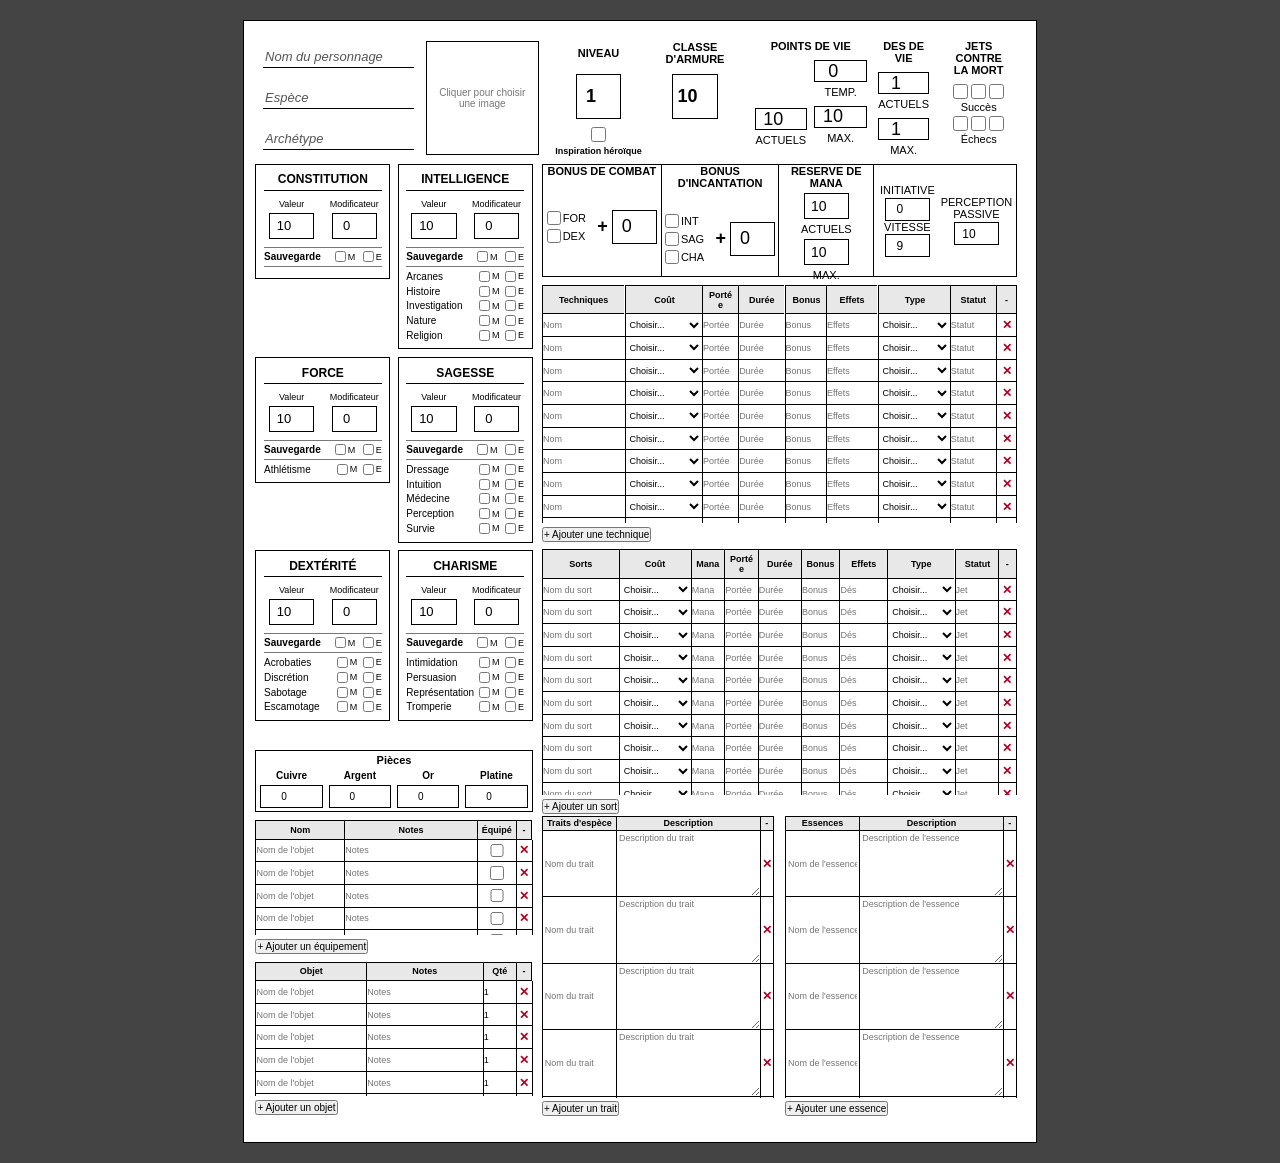
==== index.html @ 491964ae "Rename Feuille_de_personnage_v1.html to index.html" ====
<!DOCTYPE html>
<html lang="fr">
<head>
    <meta charset="UTF-8">
    <meta name="viewport" content="width=device-width, initial-scale=1.0">
    <title>Fiche de personnage D&D</title>
    <link rel="stylesheet" href="style_feuille_de_personnage_v1.css">
    
</head>


<body>
    <main class="page-a4">

        <!-- Première zone : identité et portrait -->
        <section class="zone-identite">

            <!-- Informations du personnage -->
            <div class="identite-personnage">
                <input
                    type="text"
                    id="nom"
                    class="champ-nom"
                    placeholder="Nom du personnage"
                >
                <input
                    type="text"
                    id="espece"
                    class="champ-identite"
                    placeholder="Espèce"
                >
                <input
                    type="text"
                    id="archetype"
                    class="champ-identite"
                    placeholder="Archétype"
                >
            </div>

            <!-- Cadre du portrait -->
            <label class="cadre-portrait" for="fichier-portrait">
                <img id="image-portrait" alt="Portrait du personnage">
                <span id="indication-portrait">
                    Cliquer pour choisir une image
                </span>
                <input
                    type="file"
                    id="fichier-portrait"
                    accept="image/*"
                >
            </label>

        <!-- Niveau, inspiration et classe d'armure -->
            <div class="statistiques-personnage">
                <!-- Niveau et inspiration héroïque -->
                <div class="bloc-niveau">
                    <label for="niveau">NIVEAU</label>
                    <input
                        type="number"
                        id="niveau"
                        class="valeur-statistique"
                        min="1"
                        max="20"
                        value="1"
                    >
                    <label class="inspiration">
                        <input
                            type="checkbox"
                            id="inspiration-heroique"
                        >
                        <span>Inspiration héroïque</span>
                    </label>
                </div>
                <!-- Classe d'armure -->
                <div class="bloc-ca">
                    <label for="classe-armure">CLASSE D'ARMURE</label>
                    <input
                        type="number"
                        id="classe-armure"
                        class="valeur-statistique"
                        min="0"
                        value="10"
                    >
                </div>
            </div>


        <!-- Points de vie, dés de vie et jets contre la mort -->
        <div class="bloc-survie">

            <!-- Points de vie -->
            <div class="groupe-survie">

                <h3>POINTS DE VIE</h3>

                <div class="points-vie">

                    <!-- Première colonne : actuels -->
                    <div class="champ-survie">
                        <input type="number" id="pv-actuels" min="0" value="10">
                        <label for="pv-actuels">ACTUELS</label>
                    </div>

                    <!-- Deuxième colonne : temporaires et maximum -->
                    <div class="champ-survie">
                        <input type="number" id="pv-temporaires" min="0" value="0">
                        <label for="pv-temporaires">TEMP.</label>

                        <input type="number" id="pv-max" min="1" value="10">
                        <label for="pv-max">MAX.</label>
                    </div>

                </div>

            </div>

            <!-- Dés de vie -->
            <div class="groupe-survie">

                <h3>DES DE VIE</h3>

                <div class="des-vie">

                    <div class="champ-survie">
                        <input type="number" id="des-actuels" min="0" value="1">
                        <label for="des-actuels">ACTUELS</label>
                    </div>

                    <div class="champ-survie">
                        <input type="number" id="des-max" min="0" value="1">
                        <label for="des-max">MAX.</label>
                    </div>

                </div>

            </div>

            <!-- Jets contre la mort -->
            <div class="groupe-survie">
                <h3>JETS CONTRE<br>LA MORT</h3>

                <div class="jets-mort">
                    <div class="ligne-jets">
                        <div class="groupe-jets">
                            <input type="checkbox" id="succes-1">
                            <input type="checkbox" id="succes-2">
                            <input type="checkbox" id="succes-3">
                            <label for="succes-1">Succès</label>
                        </div>

                        <div class="groupe-jets">
                            <input type="checkbox" id="echec-1">
                            <input type="checkbox" id="echec-2">
                            <input type="checkbox" id="echec-3">
                            <label for="echec-1">Échecs</label>
                        </div>
                    </div>
                </div>
            </div>

        </div>

        </section>

        <!-- Section : Caractéristiques de combat -->
        <!-- Section : Caractéristiques de combat -->
        <section class="section-combat">

            <div class="combat-global">

                <!-- Moitié gauche : les deux bonus -->
                <div class="combat-contenu">

                    <div class="bonus-contenu">

                        <!-- Bonus de combat -->
                        <div class="combat-bloc">
                            <h3>BONUS DE COMBAT</h3>

                            <div class="bonus-ligne">

                                <div class="caracteristiques">
                                    <label class="case-carac">
                                        <input type="checkbox" id="combat-for">
                                        <span>FOR</span>
                                    </label>

                                    <label class="case-carac">
                                        <input type="checkbox" id="combat-dex">
                                        <span>DEX</span>
                                    </label>
                                </div>

                                <div class="valeur-bonus">
                                    <span>+</span>
                                    <input type="number" id="bonus-combat" value="0">
                                </div>

                            </div>
                        </div>

                        <!-- Bonus d'incantation -->
                        <div class="combat-bloc">
                            <h3>BONUS D'INCANTATION</h3>

                            <div class="bonus-ligne">

                                <div class="caracteristiques">
                                    <label class="case-carac">
                                        <input type="checkbox" id="incantation-int">
                                        <span>INT</span>
                                    </label>

                                    <label class="case-carac">
                                        <input type="checkbox" id="incantation-sag">
                                        <span>SAG</span>
                                    </label>

                                    <label class="case-carac">
                                        <input type="checkbox" id="incantation-cha">
                                        <span>CHA</span>
                                    </label>
                                </div>

                                <div class="valeur-bonus">
                                    <span>+</span>
                                    <input type="number" id="bonus-incantation" value="0">
                                </div>

                            </div>
                        </div>

                    </div>
                </div>

                <!-- Quart central : réserve de mana -->
                <div class="combat-bloc reserve-mana">

                    <h3>RESERVE DE MANA</h3>

                    <div class="mana-valeurs">

                        <div class="champ-survie">
                            <input type="number" id="mana-actuel" min="0" value="10">
                            <label for="mana-actuel">ACTUELS</label>
                        </div>

                        <div class="champ-survie">
                            <input type="number" id="mana-max" min="0" value="10">
                            <label for="mana-max">MAX.</label>
                        </div>

                    </div>

                </div>

                <!-- Quart droit : caractéristiques complémentaires -->
                <div class="combat-informations">

                    <!-- Colonne de gauche -->
                    <div class="infos-combat-colonne">

                        <div class="info-combat">
                            <label for="initiative">INITIATIVE</label>
                            <input type="number" id="initiative" value="0">
                        </div>

                        <div class="info-combat">
                            <label for="vitesse">VITESSE</label>
                            <input type="number" id="vitesse" min="0" value="9">
                        </div>

                    </div>

                    <!-- Colonne de droite -->
                    <div class="infos-combat-colonne">

                        <div class="info-combat">
                            <label for="perception-passive">
                                PERCEPTION PASSIVE
                            </label>
                            <input type="number" id="perception-passive" min="0" value="10">
                        </div>

                    </div>

                </div>

            </div>

        </section>

        <!-- Section : Caractéristiques et compétences -->
        <!-- Section : Caractéristiques et compétences -->
        <section class="section-caracteristiques">

            <div class="grille-caracteristiques">

                <!-- ==================== CONSTITUTION ==================== -->
                <div class="caracteristique">

                    <h3>CONSTITUTION</h3>

                    <div class="valeurs-caracteristique">
                        <div>
                            <label for="constitution-valeur">Valeur</label>
                            <input type="number" id="constitution-valeur" value="10">
                        </div>
                        <div>
                            <label for="constitution-modificateur">Modificateur</label>
                            <input type="number" id="constitution-modificateur" value="0">
                        </div>
                    </div>

                    <div class="sauvegarde">
                        <strong>Sauvegarde</strong>
                        <label><input type="checkbox"> M</label>
                        <label><input type="checkbox"> E</label>
                    </div>

                </div>

                <!-- ==================== INTELLIGENCE ==================== -->
                <div class="caracteristique">

                    <h3>INTELLIGENCE</h3>

                    <div class="valeurs-caracteristique">
                        <div>
                            <label for="intelligence-valeur">Valeur</label>
                            <input type="number" id="intelligence-valeur" value="10">
                        </div>
                        <div>
                            <label for="intelligence-modificateur">Modificateur</label>
                            <input type="number" id="intelligence-modificateur" value="0">
                        </div>
                    </div>

                    <div class="sauvegarde">
                        <strong>Sauvegarde</strong>
                        <label><input type="checkbox"> M</label>
                        <label><input type="checkbox"> E</label>
                    </div>

                    <div class="competences">
                        <div class="competence">
                            <span>Arcanes</span>
                            <label><input type="checkbox"> M</label>
                            <label><input type="checkbox"> E</label>
                        </div>
                        <div class="competence">
                            <span>Histoire</span>
                            <label><input type="checkbox"> M</label>
                            <label><input type="checkbox"> E</label>
                        </div>
                        <div class="competence">
                            <span>Investigation</span>
                            <label><input type="checkbox"> M</label>
                            <label><input type="checkbox"> E</label>
                        </div>
                        <div class="competence">
                            <span>Nature</span>
                            <label><input type="checkbox"> M</label>
                            <label><input type="checkbox"> E</label>
                        </div>
                        <div class="competence">
                            <span>Religion</span>
                            <label><input type="checkbox"> M</label>
                            <label><input type="checkbox"> E</label>
                        </div>
                    </div>

                </div>

                <!-- ==================== FORCE ==================== -->
                <div class="caracteristique">

                    <h3>FORCE</h3>

                    <div class="valeurs-caracteristique">
                        <div>
                            <label for="force-valeur">Valeur</label>
                            <input type="number" id="force-valeur" value="10">
                        </div>
                        <div>
                            <label for="force-modificateur">Modificateur</label>
                            <input type="number" id="force-modificateur" value="0">
                        </div>
                    </div>

                    <div class="sauvegarde">
                        <strong>Sauvegarde</strong>
                        <label><input type="checkbox"> M</label>
                        <label><input type="checkbox"> E</label>
                    </div>

                    <div class="competences">
                        <div class="competence">
                            <span>Athlétisme</span>
                            <label><input type="checkbox"> M</label>
                            <label><input type="checkbox"> E</label>
                        </div>
                    </div>

                </div>                

                <!-- ==================== SAGESSE ==================== -->
                <div class="caracteristique">

                    <h3>SAGESSE</h3>

                    <div class="valeurs-caracteristique">
                        <div>
                            <label for="sagesse-valeur">Valeur</label>
                            <input type="number" id="sagesse-valeur" value="10">
                        </div>
                        <div>
                            <label for="sagesse-modificateur">Modificateur</label>
                            <input type="number" id="sagesse-modificateur" value="0">
                        </div>
                    </div>

                    <div class="sauvegarde">
                        <strong>Sauvegarde</strong>
                        <label><input type="checkbox"> M</label>
                        <label><input type="checkbox"> E</label>
                    </div>

                    <div class="competences">
                        <div class="competence">
                            <span dressage>Dressage</span>
                            <label><input type="checkbox"> M</label>
                            <label><input type="checkbox"> E</label>
                        </div>
                        <div class="competence">
                            <span>Intuition</span>
                            <label><input type="checkbox"> M</label>
                            <label><input type="checkbox"> E</label>
                        </div>
                        <div class="competence">
                            <span>Médecine</span>
                            <label><input type="checkbox"> M</label>
                            <label><input type="checkbox"> E</label>
                        </div>
                        <div class="competence">
                            <span>Perception</span>
                            <label><input type="checkbox"> M</label>
                            <label><input type="checkbox"> E</label>
                        </div>
                        <div class="competence">
                            <span>Survie</span>
                            <label><input type="checkbox"> M</label>
                            <label><input type="checkbox"> E</label>
                        </div>
                    </div>

                </div>

                <!-- ==================== DEXTÉRITÉ ==================== -->
                <div class="caracteristique">

                    <h3>DEXTÉRITÉ</h3>

                    <div class="valeurs-caracteristique">
                        <div>
                            <label for="dexterite-valeur">Valeur</label>
                            <input type="number" id="dexterite-valeur" value="10">
                        </div>
                        <div>
                            <label for="dexterite-modificateur">Modificateur</label>
                            <input type="number" id="dexterite-modificateur" value="0">
                        </div>
                    </div>

                    <div class="sauvegarde">
                        <strong>Sauvegarde</strong>
                        <label><input type="checkbox"> M</label>
                        <label><input type="checkbox"> E</label>
                    </div>

                    <div class="competences">
                        <div class="competence">
                            <span>Acrobaties</span>
                            <label><input type="checkbox"> M</label>
                            <label><input type="checkbox"> E</label>
                        </div>
                        <div class="competence">
                            <span>Discrétion</span>
                            <label><input type="checkbox"> M</label>
                            <label><input type="checkbox"> E</label>
                        </div>
                        <div class="competence">
                            <span>Sabotage</span>
                            <label><input type="checkbox"> M</label>
                            <label><input type="checkbox"> E</label>
                        </div>
                        <div class="competence">
                            <span>Escamotage</span>
                            <label><input type="checkbox"> M</label>
                            <label><input type="checkbox"> E</label>
                        </div>
                    </div>

                </div>

                <!-- ==================== CHARISME ==================== -->
                <div class="caracteristique">

                    <h3>CHARISME</h3>

                    <div class="valeurs-caracteristique">
                        <div>
                            <label for="charisme-valeur">Valeur</label>
                            <input type="number" id="charisme-valeur" value="10">
                        </div>
                        <div>
                            <label for="charisme-modificateur">Modificateur</label>
                            <input type="number" id="charisme-modificateur" value="0">
                        </div>
                    </div>

                    <div class="sauvegarde">
                        <strong>Sauvegarde</strong>
                        <label><input type="checkbox"> M</label>
                        <label><input type="checkbox"> E</label>
                    </div>

                    <div class="competences">
                        <div class="competence">
                            <span>Intimidation</span>
                            <label><input type="checkbox"> M</label>
                            <label><input type="checkbox"> E</label>
                        </div>
                        <div class="competence">
                            <span>Persuasion</span>
                            <label><input type="checkbox"> M</label>
                            <label><input type="checkbox"> E</label>
                        </div>
                        <div class="competence">
                            <span>Représentation</span>
                            <label><input type="checkbox"> M</label>
                            <label><input type="checkbox"> E</label>
                        </div>
                        <div class="competence">
                            <span>Tromperie</span>
                            <label><input type="checkbox"> M</label>
                            <label><input type="checkbox"> E</label>
                        </div>
                    </div>

                </div>

            </div>

        </section>        


        <!-- Section : Techniques -->

        <!-- Section : Techniques -->
        <section class="section-techniques">

            <!-- Conteneur défilant : seule la table défile -->
            <div class="conteneur-techniques">
                <table class="table-techniques">
                    <colgroup>
                        <col class="col-technique">
                        <col class="col-cout">
                        <col class="col-portee">
                        <col class="col-duree">
                        <col class="col-bonus">
                        <col class="col-effets">
                        <col class="col-type">
                        <col class="col-statut">
                        <col class="col-action">
                    </colgroup>

                    <thead>
                        <tr>
                            <th>Techniques</th>
                            <th>Coût</th>
                            <th>Portée</th>
                            <th>Durée</th>
                            <th>Bonus</th>
                            <th>Effets</th>
                            <th>Type</th>
                            <th>Statut</th>
                            <th>-</th>
                        </tr>
                    </thead>

                    <tbody id="liste-techniques">
                        <!-- Les lignes seront ajoutées par JavaScript -->
                    </tbody>
                </table>
            </div>

            <!-- Bouton en dehors de la zone défilante -->
            <button type="button" id="ajouter-technique">
                + Ajouter une technique
            </button>

            <!-- Modèle utilisé par JavaScript -->
            <template id="modele-technique">
                <tr>
                    <td><input type="text" placeholder="Nom"></td>
                    <td>
                        <select>
                            <option value="">Choisir...</option>
                            <option>Action</option>
                            <option>Action bonus</option>
                            <option>Réaction</option>
                            <option>-</option>
                        </select>
                    </td>
                    <td><input type="text" placeholder="Portée"></td>
                    <td><input type="text" placeholder="Durée"></td>
                    <td><input type="text" placeholder="Bonus"></td>
                    <td><input type="text" placeholder="Effets"></td>
                    <td>
                        <select>
                            <option value="">Choisir...</option>
                            <option>Tranchant</option>
                            <option>Contondant</option>
                            <option>Perforant</option>
                            <option>Radiant</option>
                            <option>Nécrotique</option>
                            <option>Froid</option>
                            <option>Feu</option>
                            <option>Foudre</option>
                            <option>Tonnerre</option>
                            <option>Poison</option>
                            <option>Acide</option>
                            <option>Force</option>
                            <option>Psychique</option>
                            <option>Soins</option>
                            <option>-</option>
                        </select>
                    </td>
                    <td><input type="text" placeholder="Statut"></td>
                    <td>
                        <button type="button" class="supprimer-technique">✕</button>
                    </td>
                </tr>
            </template>

        </section>


        <!-- Section : Sorts -->
        <!-- Section : Sorts -->
        <section class="section-sorts">
            <!-- Zone de défilement -->
            <div class="conteneur-sorts">
                <table class="table-sorts">

                    <colgroup>
                        <col class="col-sort">
                        <col class="col-cout-sort">
                        <col class="col-mana">
                        <col class="col-portee-sort">
                        <col class="col-duree-sort">
                        <col class="col-bonus-sort">
                        <col class="col-des-effets">
                        <col class="col-type-sort">
                        <col class="col-jet-statut">
                        <col class="col-action-sort">
                    </colgroup>

                    <thead>
                        <tr>
                            <th>Sorts</th>
                            <th>Coût</th>
                            <th>Mana</th>
                            <th>Portée</th>
                            <th>Durée</th>
                            <th>Bonus</th>
                            <th>Effets</th>
                            <th>Type</th>
                            <th>Statut</th>
                            <th>-</th>
                        </tr>
                    </thead>

                    <tbody id="liste-sorts">
                        <!-- Les lignes seront ajoutées par JavaScript -->
                    </tbody>

                </table>


                <!-- Modèle utilisé pour créer chaque nouveau sort -->
                <template id="modele-sort">
                    <tr>
                        <td><input type="text" placeholder="Nom du sort"></td>

                        <td>
                            <select>
                                <option value="">Choisir...</option>
                                <option>Action</option>
                                <option>Action bonus</option>
                                <option>Réaction</option>
                                <option>Rituel</option>
                                <option>-</option>
                            </select>
                        </td>

                        <td><input type="text" placeholder="Mana"></td>
                        <td><input type="text" placeholder="Portée"></td>
                        <td><input type="text" placeholder="Durée"></td>
                        <td><input type="text" placeholder="Bonus"></td>
                        <td><input type="text" placeholder="Dés"></td>

                        <td>
                            <select>
                                <option value="">Choisir...</option>
                                <option>Tranchant</option>
                                <option>Contondant</option>
                                <option>Perforant</option>
                                <option>Radiant</option>
                                <option>Nécrotique</option>
                                <option>Froid</option>
                                <option>Feu</option>
                                <option>Foudre</option>
                                <option>Tonnerre</option>
                                <option>Poison</option>
                                <option>Acide</option>
                                <option>Force</option>
                                <option>Psychique</option>
                                <option>Soins</option>
                                <option>Autre</option>
                                <option>-</option>
                            </select>
                        </td>

                        <td><input type="text" placeholder="Jet"></td>

                        <td>
                            <button type="button" class="supprimer-sort">
                                ✕
                            </button>
                        </td>
                    </tr>
                </template>
            </div>

            <button type="button" id="ajouter-sort">
                + Ajouter un sort
            </button>
        </section>



        <!-- Section : Pièces -->
        <section class="section-pieces">

            <h3>Pièces</h3>

            <div class="grille-pieces">

                <div class="champ-piece">
                    <label for="pieces-pc">Cuivre</label>
                    <input type="number" id="pieces-pc" min="0" value="0">
                </div>

                <div class="champ-piece">
                    <label for="pieces-pa">Argent</label>
                    <input type="number" id="pieces-pa" min="0" value="0">
                </div>

                <div class="champ-piece">
                    <label for="pieces-po">Or</label>
                    <input type="number" id="pieces-po" min="0" value="0">
                </div>

                <div class="champ-piece">
                    <label for="pieces-pp">Platine</label>
                    <input type="number" id="pieces-pp" min="0" value="0">
                </div>

            </div>

        </section>



        <!-- ==================== SECTION : ÉQUIPEMENT ==================== -->
        <section class="section-equipement">

            <div class="conteneur-equipement">
                <table class="table-equipement">
                    <colgroup>
                        <col class="col-equipement-nom">
                        <col class="col-equipement-notes">
                        <col class="col-equipement-equipe">
                        <col class="col-equipement-action">
                    </colgroup>

                    <thead>
                        <tr>
                            <th>Nom</th>
                            <th>Notes</th>
                            <th>Équipé</th>
                            <th>-</th>
                        </tr>
                    </thead>

                    <tbody id="liste-equipement"></tbody>
                </table>
            </div>

            <button type="button" id="ajouter-equipement">
                + Ajouter un équipement
            </button>

            <template id="modele-equipement">
                <tr>
                    <td>
                        <input type="text" placeholder="Nom de l'objet">
                    </td>
                    <td>
                        <input type="text" placeholder="Notes">
                    </td>
                    <td class="cellule-equipe">
                        <input type="checkbox" aria-label="Objet équipé">
                    </td>
                    <td>
                        <button type="button" class="supprimer-equipement">✕</button>
                    </td>
                </tr>
            </template>
        </section>



        <!-- ==================== SECTION : INVENTAIRE ==================== -->
        <section class="section-inventaire">

            <div class="conteneur-inventaire">
                <table class="table-inventaire">
                    <colgroup>
                        <col class="col-inventaire-nom">
                        <col class="col-inventaire-notes">
                        <col class="col-inventaire-quantite">
                        <col class="col-inventaire-action">
                    </colgroup>

                    <thead>
                        <tr>
                            <th>Objet</th>
                            <th>Notes</th>
                            <th>Qté</th>
                            <th>-</th>
                        </tr>
                    </thead>

                    <tbody id="liste-inventaire">
                        <!-- Lignes ajoutées par JavaScript -->
                    </tbody>
                </table>
            </div>

            <button type="button" id="ajouter-inventaire">
                + Ajouter un objet
            </button>

            <template id="modele-inventaire">
                <tr>
                    <td><input type="text" placeholder="Nom de l'objet"></td>
                    <td><input type="text" placeholder="Notes"></td>
                    <td><input type="number" min="0" value="1"></td>
                    <td>
                        <button type="button" class="supprimer-inventaire">✕</button>
                    </td>
                </tr>
            </template>

        </section>


        <!-- ==================== TRAITS D'ESPÈCES ==================== -->
        <div class="groupe-traits-essences">
        <section class="section-traits-especes">

            <div class="conteneur-traits-especes">
                <table class="table-traits-especes">
                    <colgroup>
                        <col class="col-trait-espece">
                        <col class="col-description-trait">
                        <col class="col-action-trait">
                    </colgroup>
                    <thead>
                        <tr>
                            <th>Traits d'espèce</th>
                            <th>Description</th>
                            <th>-</th>
                        </tr>
                    </thead>
                    <tbody id="liste-traits-especes"></tbody>
                </table>
            </div>

            <button type="button" id="ajouter-trait-espece">
                + Ajouter un trait
            </button>

            <template id="modele-trait-espece">
                <tr>
                    <td><input type="text" placeholder="Nom du trait"></td>
                    <td><textarea placeholder="Description du trait"></textarea></td>
                    <td>
                        <button type="button" class="supprimer-trait-espece">✕</button>
                    </td>
                </tr>
            </template>
        </section>

        <!-- ==================== ESSENCES ==================== -->
        <section class="section-essences">

            <div class="conteneur-essences">
                <table class="table-essences">
                    <colgroup>
                        <col class="col-essence">
                        <col class="col-description-essence">
                        <col class="col-action-essence">
                    </colgroup>
                    <thead>
                        <tr>
                            <th>Essences</th>
                            <th>Description</th>
                            <th>-</th>
                        </tr>
                    </thead>
                    <tbody id="liste-essences"></tbody>
                </table>
            </div>

            <button type="button" id="ajouter-essence">
                + Ajouter une essence
            </button>

            <template id="modele-essence">
                <tr>
                    <td><input type="text" placeholder="Nom de l'essence"></td>
                    <td><textarea placeholder="Description de l'essence"></textarea></td>
                    <td>
                        <button type="button" class="supprimer-essence">✕</button>
                    </td>
                </tr>
            </template>
        </section>
        </div>


    </main>
    
    <script src="script_feuille_de_personange.js"></script>

</body>
</html>
---- style_feuille_de_personnage_v1.css ----
/* Apparence générale du navigateur */
body {
    margin: 0;
    padding: 20px;
    background-color: #444;
    font-family: Calibri, sans-serif;
}

/* Page A4 portrait */
.page-a4 {
    width: 21cm;
    height: 29.7cm;
    box-sizing: border-box;
    margin: 0 auto;
    background-color: white;
    border: 1px solid black;
}


/* Première zone de la fiche */
.zone-identite {
    display: grid;

    /* Colonne de gauche + portrait de 4 cm */
    grid-template-columns: 4cm 3cm max-content minmax(0, 1fr);

    /* Espace entre l'identité et le portrait */
    gap: 3mm;

    align-items: center;

    /* Marge intérieure de la zone */
    padding: 5mm;
    box-sizing: border-box;
}

/* Champs d'identité */
.identite-personnage {
    display: flex;
    flex-direction: column;
    gap: 5mm;
    min-width: 0;
    width: 100%;
    justify-content: center;
}

/* Champ du nom */
.champ-nom {
    width: 100%;
    box-sizing: border-box;
    border: none;
    border-bottom: 1px solid black;
    border-radius: 0;
    outline: none;
    background: transparent;

    font-family: Calibri, sans-serif;
    font-size: 13px;

    padding: 3px 2px;
}

/* Champs espèce et archétype */
.champ-identite {
    width: 100%;
    box-sizing: border-box;
    border: none;
    border-bottom: 1px solid black;
    border-radius: 0;
    outline: none;
    background: transparent;

    font-family: Calibri, sans-serif;
    font-size: 13px;

    padding: 3px 2px;
}

/* Texte indicatif */
.champ-nom::placeholder,
.champ-identite::placeholder {
    color: #555555;
    font-style: italic;
    opacity: 1;
}

/* Cadre du portrait : exactement 4 × 4 cm */
.cadre-portrait {
    width: 3cm;
    height: 3cm;
    box-sizing: border-box;

    border: 1px solid black;

    display: flex;
    align-items: center;
    justify-content: center;

    position: relative;
    overflow: hidden;
    cursor: pointer;

    font-family: Calibri, sans-serif;
    font-size: 10px;
    color: #777777;
    text-align: center;
}

/* Image du portrait */
.cadre-portrait img {
    width: 100%;
    height: 100%;
    object-fit: cover;
    display: none;
}

/* Texte affiché avant le choix d'une image */
#indication-portrait {
    padding: 5px;
}

/* Champ de sélection masqué */
#fichier-portrait {
    display: none;
}

/* Ensemble des statistiques */
.statistiques-personnage {
    display: flex;
    gap: 0mm;
    margin-left: 0;
    align-items: flex-start;
    min-width: 0;
    width: max-content;
}

/* Titres des statistiques : même hauteur */
.bloc-niveau > label:first-child,
.bloc-ca > label:first-child {
    height: 7mm;
    display: flex;
    align-items: center;
    justify-content: center;
    text-align: center;
}


/* Bloc niveau */
.bloc-niveau,
.bloc-ca {
    display: flex;
    flex-direction: column;
    align-items: center;
    gap: 2mm;
    min-width: 0;
    flex: 1;
    text-align: center;
    font-size: 11px;
    font-weight: bold;
}

/* Cadres noirs pour les valeurs numériques */
.valeur-statistique {
    width: 1.2cm;
    min-width: 0;
    height: 1.2cm;
    box-sizing: border-box;

    border: 1px solid black;
    border-radius: 0;
    background: white;

    text-align: center;
    font-family: Calibri, sans-serif;
    font-size: 18px;
    font-weight: bold;
}

/* Inspiration héroïque */
.inspiration {
    display: flex;
    flex-direction: column;
    align-items: center;
    justify-content: center;
    gap: 1mm;

    font-size: 9px;
    line-height: 1.2;
    text-align: center;
    cursor: pointer;
}

.inspiration input {
    margin: 0;
    width: 15px;
    height: 15px;
}


/* Ensemble : PV, dés de vie et jets contre la mort */
.bloc-survie {
    display: grid;
    grid-template-columns: 2.2fr 1fr 1.5fr;
    gap: 3mm;
    align-items: start;
    min-width: 0;
    font-family: Calibri, sans-serif;
}

/* Chaque groupe de survie */
.groupe-survie {
    min-width: 0;
    text-align: center;
}

/* Titres des groupes */
.groupe-survie h3 {
    margin: 0 0 2mm 0;
    font-size: 11px;
    font-weight: bold;
}

/* Colonnes des points de vie */
.points-vie{
    display: grid;
    grid-template-columns: repeat(2, minmax(0, 1fr));
    gap: 2mm;
}

.points-vie .champ-survie:first-child {
    margin-top: 12.7mm;
}

.des-vie {
    display: flex;
    flex-direction: column;
    gap: 2mm;
}

/* Champs numériques */
.champ-survie {
    display: flex;
    flex-direction: column;
    align-items: center;
    gap: 1mm;
    min-width: 0;
}

.champ-survie label {
    font-size: 11px;
}

/* Cases de valeurs */
.champ-survie input {
    width: 100%;
    min-width: 0;
    height: 6mm;
    box-sizing: border-box;
    border: 1px solid black;
    border-radius: 0;
    background: white;
    text-align: center;
    font-size: 18px;
}

/* Espacement entre Temp. et Max. */
#pv-max {
    margin-top: 1mm;
}

/* Jets contre la mort */
.jets-mort {
    display: flex;
    flex-direction: column;
    gap: 3mm;
}

.ligne-jets {
    display: grid;
    grid-template-columns: 1fr;
    align-items: center;
    gap: 1mm;
    font-size: 11px;
}

.ligne-jets label {
    display: flex;
    align-items: center;
    justify-content: center;
}

.ligne-jets input {
    margin: 0;
    width: 15px;
    height: 15px;
}



/* Section des caractéristiques de combat */
/* Section des caractéristiques de combat */
.section-combat {
    width: 60%;
    height: 3cm;
    margin-top: -3mm;
    margin-left: auto;
    margin-right: 5mm;
    border: 1px solid black;
    box-sizing: border-box;
}

/* Organisation des trois zones */
.combat-global {
    display: flex;
    width: 100%;
    height: 100%;
}

/* Les deux bonus occupent 50 % du cadre */
.combat-contenu {
    width: 50%;
    height: 100%;
    border-right: 1px solid black;
    box-sizing: border-box;
    min-width: 0;
}

/* Les deux bonus se partagent équitablement leur zone */
.bonus-contenu {
    display: grid;
    grid-template-columns: 1fr 1fr;
    width: 100%;
    height: 100%;
}

/* Chaque bloc de caractéristiques */
.combat-bloc {
    min-width: 0;
    padding: 0;
    box-sizing: border-box;
    text-align: center;
}

/* Séparation entre les deux bonus */
.bonus-contenu .combat-bloc + .combat-bloc {
    border-left: 1px solid black;
}

/* Titres */
.combat-bloc h3 {
    margin: 0 0 1mm 0;
    font-family: Calibri, sans-serif;
    font-size: 11px;
    text-align: center;
}

/* Organisation des caractéristiques et du bonus */
.bonus-ligne {
    display: flex;
    align-items: center;
    justify-content: center;
    gap: 3mm;
    min-height: 15mm;
    height: calc(100% - 5mm);
    margin-top: 1mm;
}

/* Caractéristiques : cases et libellés */
.caracteristiques {
    display: flex;
    flex-direction: column;
    align-items: flex-start;
    justify-content: center;
    gap: 1mm;
}

.case-carac {
    display: flex;
    flex-direction: row;
    align-items: center;
    gap: 0.5mm;
    font-family: Calibri, sans-serif;
    font-size: 11px;
}

.case-carac input {
    width: 14px;
    height: 14px;
    margin: 0;
}

/* Valeur numérique précédée du signe + */
.valeur-bonus {
    display: flex;
    align-items: center;
    justify-content: center;
    gap: 1mm;
    font-family: Calibri, sans-serif;
    font-size: 18px;
    font-weight: bold;
}

.valeur-bonus input {
    width: 12mm;
    height: 9mm;
    padding: 0;
    box-sizing: border-box;
    border: 1px solid black;
    border-radius: 0;
    background: white;
    text-align: center;
    font-family: Calibri, sans-serif;
    font-size: 18px;
}

/* La réserve de mana occupe 25 % du cadre */
.reserve-mana {
    width: 20%;
    height: 100%;
    border-right: 1px solid black;
    box-sizing: border-box;
}

/* Valeurs de mana disposées en colonne */
.mana-valeurs {
    display: flex;
    flex-direction: column;
    align-items: center;
    justify-content: center;
    gap: 1mm;
}

/* Réduire les champs numériques de la réserve de mana */
.reserve-mana .champ-survie input {
    width: 12mm;
    height: 7mm;
    padding: 0;
    box-sizing: border-box;
    font-size: 14px;
    text-align: center;
}

/* Organisation des informations complémentaires */
.combat-informations {
    display: grid;
    grid-template-columns: 1fr 1fr;
    width: 30%;
    height: 100%;
    box-sizing: border-box;
    align-items: center;
    padding: 1mm;
    gap: 1mm;
}

/* Chaque caractéristique */
.info-combat {
    display: flex;
    flex-direction: column;
    align-items: center;
    justify-content: center;
    gap: 0.5mm;
    width: 100%;
    min-width: 0;
}

/* Libellés */
.info-combat label {
    font-family: Calibri, sans-serif;
    font-size: 11px;
    font-style: bold;
    text-align: center;
}

/* Champs numériques encadrés */
.info-combat input {
    width: 12mm;
    height: 6mm;
    padding: 0;
    box-sizing: border-box;
    border: 1px solid black;
    border-radius: 0;
    background: white;
    text-align: center;
    font-family: Calibri, sans-serif;
    font-size: 12px;
}


/* Section des caractéristiques */
/* Section des caractéristiques */
.section-caracteristiques {
    float: left;
    width: 35%;
    box-sizing: border-box;
    margin-left: 3mm;
    margin-top: -30mm;
}

.section-caracteristiques > h2 {
    margin: 0 0 2mm 0;
    text-align: center;
    font-size: 14px;
}

/* Grille de deux colonnes */
.grille-caracteristiques {
    display: grid;
    grid-template-columns: 1fr 1fr;
    gap: 2mm;
    align-items: start;
}

/* Bloc individuel d'une caractéristique */
.caracteristique {
    min-width: 0;
    border: 1px solid black;
    padding: 2mm;
    box-sizing: border-box;
}

/* Nom de la caractéristique */
.caracteristique h3 {
    margin: 0 0 2mm 0;
    padding-bottom: 1mm;
    border-bottom: 1px solid black;
    text-align: center;
    font-size: 12px;
}

/* Valeur et modificateur */
.valeurs-caracteristique {
    display: grid;
    grid-template-columns: 1fr 1fr;
    gap: 2mm;
    margin-bottom: 2mm;
}

.valeurs-caracteristique > div {
    display: flex;
    flex-direction: column;
    align-items: center;
    gap: 1mm;
}

.valeurs-caracteristique label {
    font-size: 9px;
    text-align: center;
}

.valeurs-caracteristique input {
    width: 12mm;
    height: 7mm;
    padding: 0;
    box-sizing: border-box;
    border: 1px solid black;
    border-radius: 0;
    background: white;
    text-align: center;
    font-family: Calibri, sans-serif;
    font-size: 13px;
}

/* Sauvegarde */
.sauvegarde {
    display: flex;
    align-items: center;
    gap: 2mm;
    padding: 1mm 0;
    margin-bottom: 1mm;
    border-top: 1px solid #777;
    border-bottom: 1px solid #777;
    font-size: 10px;
}

.sauvegarde strong {
    margin-right: auto;
    font-size: 10px;
}

.sauvegarde label,
.competence label {
    display: flex;
    align-items: center;
    gap: 0.5mm;
    white-space: nowrap;
    font-size: 9px;
}

/* Compétences */
.competences {
    display: flex;
    flex-direction: column;
    gap: 1mm;
}

.competence {
    display: grid;
    grid-template-columns: minmax(0, 1fr) auto auto;
    align-items: center;
    gap: 1.5mm;
    font-size: 10px;
}

.competence > span {
    min-width: 0;
}

/* Cases à cocher */
.sauvegarde input,
.competence input {
    width: 11px;
    height: 11px;
    margin: 0;
}

/* ==================== TECHNIQUES ==================== */
/* ==================== TECHNIQUES ==================== */

.section-techniques {
    width: 60%;
    margin-top: 2mm;
    font-family: Calibri, sans-serif;
    box-sizing: border-box;
    float: right;
    height: auto;
    margin-left: auto;
    margin-right: 5mm;
}

.table-techniques {
    width: 100%;
    border-collapse: separate;
    border-spacing: 0;
    table-layout: fixed;
    font-size: 9px;
}


/* En-têtes : hauteur conservée */
.table-techniques th {
    border: 1px solid black;
    box-sizing: border-box;
}

/* Cellules des techniques : hauteur réduite */
.table-techniques td {
    border-top: 0;
    border-left: 1px solid black;
    border-right: 0;
    border-bottom: 1px solid black;
}


.table-techniques th {
    position: sticky;
    top: 0;
    z-index: 2;
    border-top: 1px solid black;
    border-left: 1px solid black;
    border-right: 0;
    border-bottom: 1px solid black;
    padding: 1mm;
    box-sizing: border-box;
    background: #e8e8e8;
    text-align: center;
    overflow-wrap: anywhere;
}


/* En-têtes fixes pendant le défilement */
.table-techniques thead th {
    position: sticky;
    top: 0;
    z-index: 2;
    background: #e8e8e8;
}



.table-techniques input,
.table-techniques select,
.table-techniques textarea {
    display: block;
    width: 100%;
    min-width: 0;
    padding: 0;
    border: none;
    border-radius: 0;
    background: transparent;
    font-family: Calibri, sans-serif;
    font-size: 9px;
    box-sizing: border-box;
}


.table-techniques textarea {
    resize: vertical;
    overflow-wrap: anywhere;
}

.table-techniques input:focus,
.table-techniques select:focus,
.table-techniques textarea:focus {
    outline: 1px solid #777;
}

#ajouter-technique {
    margin-top: 1mm;
    padding: 0mm 0mm;
    font-family: Calibri, sans-serif;
    font-size: 10px;
    cursor: pointer;
}

/* Bouton de suppression d'une technique */
.table-techniques .supprimer-technique {
    display: block;
    width: 100%;
    padding: 1mm 0;
    border: 0px solid #999;
    background: white;
    color: #b00020;
    font-size: 12px;
    font-weight: bold;
    cursor: pointer;
}

.table-techniques .supprimer-technique:hover {
    background: #f5dada;
}

.table-techniques th:last-child,
.table-techniques td:last-child {
    border-right: 1px solid black;
}


/* Largeur des colonnes du tableau des techniques */

/* Largeur des colonnes du tableau des techniques */
.table-techniques .col-technique {width: 16%;}
.table-techniques .col-cout {width: 15%;}
.table-techniques .col-portee {width: 7%;}
.table-techniques .col-duree {width: 9%;}
.table-techniques .col-bonus {width: 8%;}
.table-techniques .col-effets {width: 10%;}
.table-techniques .col-type {width: 14%;}
.table-techniques .col-statut {width: 9%;}
.table-techniques .col-action {width: 4%;}

/* Hauteur des lignes contenant les techniques */
.table-techniques tbody td {
    height: 6mm;
    padding: 0;
    box-sizing: border-box;
}

/* Champs de saisie compacts */
.table-techniques tbody input,
.table-techniques tbody select {
    height: 4mm;
    padding: 0;
    margin: 0;
    box-sizing: border-box;
    font-size: 9px;
}

/* Champ des effets */
.table-techniques tbody textarea {
    height: 4mm;
    min-height: 4mm;
    padding: 0;
    margin: 0;
    box-sizing: border-box;
    font-size: 9px;
    resize: vertical;
}


/* ==================== DÉFILEMENT DES TABLEAUX ==================== */

.conteneur-techniques,
.conteneur-sorts {
    max-height: 63mm;
    overflow-y: auto;
    overflow-x: hidden;
    width: 100%;
    box-sizing: border-box;
}

/* Les tableaux occupent toute la largeur disponible */
.conteneur-techniques .table-techniques,
.conteneur-sorts .table-sorts {
    width: 100%;
    margin: 0;
}


/* ==================== SORTS ==================== */
/* ==================== SORTS ==================== */

.section-sorts {
    float : right;
    width: 60%;
    margin-top: 2mm;
    margin-right: 5mm;
    margin-left: auto;
    font-family: Calibri, sans-serif;
    box-sizing: border-box;
}


/* ==================== DÉFILEMENT DES SORTS ==================== */

.conteneur-sorts {
    width: 100%;
    max-height: 65mm;
    overflow-y: auto;
    overflow-x: hidden;
    box-sizing: border-box;
}

/* Tableau */
.table-sorts {
    width: 100%;
    margin: 0;
    border-collapse: separate;
    border-spacing: 0;
    table-layout: fixed;
    font-size: 9px;
}

/* En-têtes */
.table-sorts th {
    position: sticky;
    top: 0;
    z-index: 2;
    border-top: 1px solid black;
    border-left: 1px solid black;
    border-right: 0;
    border-bottom: 1px solid black;
    padding: 1mm;
    box-sizing: border-box;
    background: #e8e8e8;
    text-align: center;
    overflow-wrap: anywhere;
}

/* Cellules */
.table-sorts td {
    border-top: 0;
    border-left: 1px solid black;
    border-right: 0;
    border-bottom: 1px solid black;
    padding: 0;
    box-sizing: border-box;
}

/* Bordure droite du tableau */
.table-sorts th:last-child,
.table-sorts td:last-child {
    border-right: 1px solid black;
}

/* Hauteur des lignes de données */
.table-sorts tbody td {
    height: 6mm;
    padding: 0;
    box-sizing: border-box;
}

/* Bouton d'ajout toujours accessible */
#ajouter-sort {
    display: block;
    margin-top: 1mm;
    padding: 0;
    font-family: Calibri, sans-serif;
    font-size: 10px;
    cursor: pointer;
}



/* Champs de saisie et menus déroulants */
.table-sorts input,
.table-sorts select,
.table-sorts textarea {
    display: block;
    width: 100%;
    min-width: 0;
    height: 4mm;
    padding: 0;
    margin: 0;
    border: none;
    border-radius: 0;
    background: transparent;
    font-family: Calibri, sans-serif;
    font-size: 9px;
    box-sizing: border-box;
}

.table-sorts textarea {
    resize: vertical;
    overflow-wrap: anywhere;
}

.table-sorts input:focus,
.table-sorts select:focus,
.table-sorts textarea:focus {
    outline: 1px solid #777;
}

/* Hauteur des lignes : en-têtes non concernés */
.table-sorts tbody td {
    height: 6mm;
    padding: 0;
    box-sizing: border-box;
}

/* Bouton d'ajout */
#ajouter-sort {
    margin-top: 1mm;
    padding: 0;
    font-family: Calibri, sans-serif;
    font-size: 10px;
    cursor: pointer;
}

/* Bouton de suppression */
.table-sorts .supprimer-sort {
    display: block;
    width: 100%;
    padding: 0;
    border: 0px solid #999;
    background: white;
    color: #b00020;
    font-size: 12px;
    font-weight: bold;
    cursor: pointer;
}

.table-sorts .supprimer-sort:hover {
    background: #f5dada;
}

/* Largeurs des dix colonnes */
.table-sorts .col-sort       { width: 16%; }
.table-sorts .col-cout-sort  { width: 15%; }
.table-sorts .col-mana       { width: 7%; }
.table-sorts .col-portee-sort { width: 7%; }
.table-sorts .col-duree-sort { width: 9%; }
.table-sorts .col-bonus-sort { width: 8%; }
.table-sorts .col-des-effets { width: 10%; }
.table-sorts .col-type-sort  { width: 14%; }
.table-sorts .col-jet-statut { width: 9%; }
.table-sorts .col-action-sort { width: 4%; }



/* ==================== PIÈCES ==================== */
/* ==================== PIÈCES ==================== */

.section-pieces {
    width: 35%;
    margin-top: 125mm;
    margin-left: 3mm;
    font-family: Calibri, sans-serif;
    box-sizing: border-box;
    border: 1px solid black;
    padding: 1mm;
}

.section-pieces h3 {
    margin: 0 0 1mm 0;
    font-size: 11px;
    text-align: center;
}

.grille-pieces {
    display: grid;
    grid-template-columns: repeat(4, minmax(0, 1fr));
    gap: 1.5mm;
}

.champ-piece {
    display: flex;
    flex-direction: column;
    align-items: center;
    gap: 1mm;
    min-width: 0;
}

.champ-piece label {
    font-size: 10px;
    font-weight: bold;
}

.champ-piece input {
    width: 100%;
    min-width: 0;
    height: 6mm;
    padding: 0;
    border: 1px solid black;
    border-radius: 0;
    box-sizing: border-box;
    font-family: Calibri, sans-serif;
    font-size: 10px;
    text-align: center;
}



/* ==================== ÉQUIPEMENT ET INVENTAIRE ==================== */

.section-equipement,
.section-inventaire {
    clear: both;
    width: 35%;
    margin: 2mm 0 0 3mm;
    font-family: Calibri, sans-serif;
    box-sizing: border-box;
}

/* Zones défilantes indépendantes */
.conteneur-equipement{
    width: 100%;
    max-height: 30.5mm;
    overflow-y: auto;
    overflow-x: hidden;
    box-sizing: border-box;
}

.conteneur-inventaire {
    width: 100%;
    max-height: 35.5mm;
    overflow-y: auto;
    overflow-x: hidden;
    box-sizing: border-box;
}


/* Tableaux */
.table-equipement,
.table-inventaire {
    width: 100%;
    margin: 0;
    border-collapse: separate;
    border-spacing: 0;
    table-layout: fixed;
    font-size: 9px;
}

/* En-têtes fixes */
.table-equipement thead th,
.table-inventaire thead th {
    position: sticky;
    top: 0;
    z-index: 2;
    background: #e8e8e8;
    border-top: 1px solid black;
    border-left: 1px solid black;
    border-right: 0;
    border-bottom: 1px solid black;
    padding: 1mm;
    text-align: center;
    box-sizing: border-box;
}

/* Cellules */
.table-equipement td,
.table-inventaire td {
    border-top: 0;
    border-left: 1px solid black;
    border-right: 0;
    border-bottom: 1px solid black;
    padding: 0;
    height: 6mm;
    box-sizing: border-box;
}

/* Bordure droite */
.table-equipement th:last-child,
.table-equipement td:last-child,
.table-inventaire th:last-child,
.table-inventaire td:last-child {
    border-right: 1px solid black;
}

/* Champs de saisie */
.table-equipement input,
.table-inventaire input {
    display: block;
    width: 100%;
    min-width: 0;
    height: 4mm;
    margin: 0;
    padding: 0;
    border: none;
    border-radius: 0;
    background: transparent;
    font-family: Calibri, sans-serif;
    font-size: 9px;
    box-sizing: border-box;
}

.table-equipement input:focus,
.table-inventaire input:focus {
    outline: 1px solid #777;
}

/* Boutons d'ajout */
#ajouter-equipement,
#ajouter-inventaire {
    display: block;
    margin-top: 1mm;
    padding: 0;
    font-family: Calibri, sans-serif;
    font-size: 10px;
    cursor: pointer;
}

/* Boutons de suppression */
.table-equipement .supprimer-equipement,
.table-inventaire .supprimer-inventaire {
    display: block;
    width: 100%;
    padding: 0;
    border: 0px solid #999;
    background: white;
    color: #b00020;
    font-size: 12px;
    font-weight: bold;
    cursor: pointer;
}

.table-equipement .supprimer-equipement:hover,
.table-inventaire .supprimer-inventaire:hover {
    background: #f5dada;
}


/* Largeur des colonnes du tableau Équipement */
.table-equipement .col-equipement-nom {
    width: 32%;
}

.table-equipement .col-equipement-notes {
    width: 48%;
}

.table-equipement .col-equipement-equipe {
    width: 14%;
}

.table-equipement .col-equipement-action {
    width: 6%;
}

/* Centrer la case à cocher */
.table-equipement .cellule-equipe {
    text-align: center;
    vertical-align: middle;
}

.table-equipement .cellule-equipe input[type="checkbox"] {
    display: inline-block;
    width: 3.5mm;
    height: 3.5mm;
    margin: 0;
    padding: 0;
    vertical-align: middle;
    cursor: pointer;
}


/* Largeurs des colonnes : inventaire */
.table-inventaire .col-inventaire-nom {
    width: 40%;
}

.table-inventaire .col-inventaire-quantite {
    width: 12%;
}

.table-inventaire .col-inventaire-notes {
    width: 42%;
}

.table-inventaire .col-inventaire-action {
    width: 6%;
}


/* ==================== TRAITS D'ESPÈCES ET ESSENCES ==================== */


/* Groupe des deux sections */
.groupe-traits-essences {
    display: grid;
    grid-template-columns: repeat(2, minmax(0, 1fr));
    gap: 3mm;
    width: 60%;
    margin-top: -79mm;
    margin-right: 5mm;
    margin-left: auto;
    box-sizing: border-box;
    align-items: start;
}

/* Chaque section occupe une colonne */
.section-traits-especes,
.section-essences {
    float: none;
    clear: none;
    width: 100%;
    min-width: 0;
    margin: 0;
    font-family: Calibri, sans-serif;
    box-sizing: border-box;
}


/* Conteneurs avec défilement */
.conteneur-traits-especes,
.conteneur-essences {
    width: 100%;
    max-height: 74.5mm;
    overflow: auto;
    box-sizing: border-box;
}

/* Tableaux */
.table-traits-especes,
.table-essences {
    width: 100%;
    margin: 0;
    border-collapse: separate;
    border-spacing: 0;
    table-layout: fixed;
    font-size: 9px;
}

.table-traits-especes th,
.table-essences th {
    position: sticky;
    top: 0;
    z-index: 2;
    background: #e8e8e8;
    border-top: 1px solid black;
    border-left: 1px solid black;
    border-right: 0;
    border-bottom: 1px solid black;
    padding: 0mm;
    height: 4mm;
    text-align: center;
    overflow-wrap: anywhere;
    box-sizing: border-box;
}

.table-traits-especes td,
.table-essences td {
    border-top: 0;
    border-left: 1px solid black;
    border-right: 0;
    border-bottom: 1px solid black;
    padding: 0;
    box-sizing: border-box;
}

.table-traits-especes th:last-child,
.table-traits-especes td:last-child,
.table-essences th:last-child,
.table-essences td:last-child {
    border-right: 1px solid black;
}

/* Champs de saisie */
.table-traits-especes input,
.table-essences input,
.table-traits-especes textarea,
.table-essences textarea {
    display: block;
    width: 100%;
    min-width: 0;
    min-height: 17.3mm;
    margin: 0;
    padding: 0.5mm;
    border: none;
    background: transparent;
    font-family: Calibri, sans-serif;
    font-size: 9px;
    box-sizing: border-box;
}

.table-traits-especes textarea,
.table-essences textarea {
    resize: vertical;
    overflow-wrap: anywhere;
}

.table-traits-especes input:focus,
.table-essences input:focus,
.table-traits-especes textarea:focus,
.table-essences textarea:focus {
    outline: 1px solid #777;
}

/* Largeur des colonnes */
.table-traits-especes .col-trait-espece,
.table-essences .col-essence {
    width: 32%;
}

.table-traits-especes .col-description-trait,
.table-essences .col-description-essence {
    width: 62%;
}

.table-traits-especes .col-action-trait,
.table-essences .col-action-essence {
    width: 6%;
}

/* Boutons d'ajout */
#ajouter-trait-espece,
#ajouter-essence {
    display: block;
    margin-top: 1mm;
    padding: 0;
    font-family: Calibri, sans-serif;
    font-size: 10px;
    cursor: pointer;
}

/* Boutons de suppression */
.table-traits-especes .supprimer-trait-espece,
.table-essences .supprimer-essence {
    display: block;
    width: 100%;
    padding: 0;
    border: 0px solid #999;
    background: white;
    color: #b00020;
    font-size: 12px;
    font-weight: bold;
    cursor: pointer;
}

.table-traits-especes .supprimer-trait-espece:hover,
.table-essences .supprimer-essence:hover {
    background: #f5dada;
}
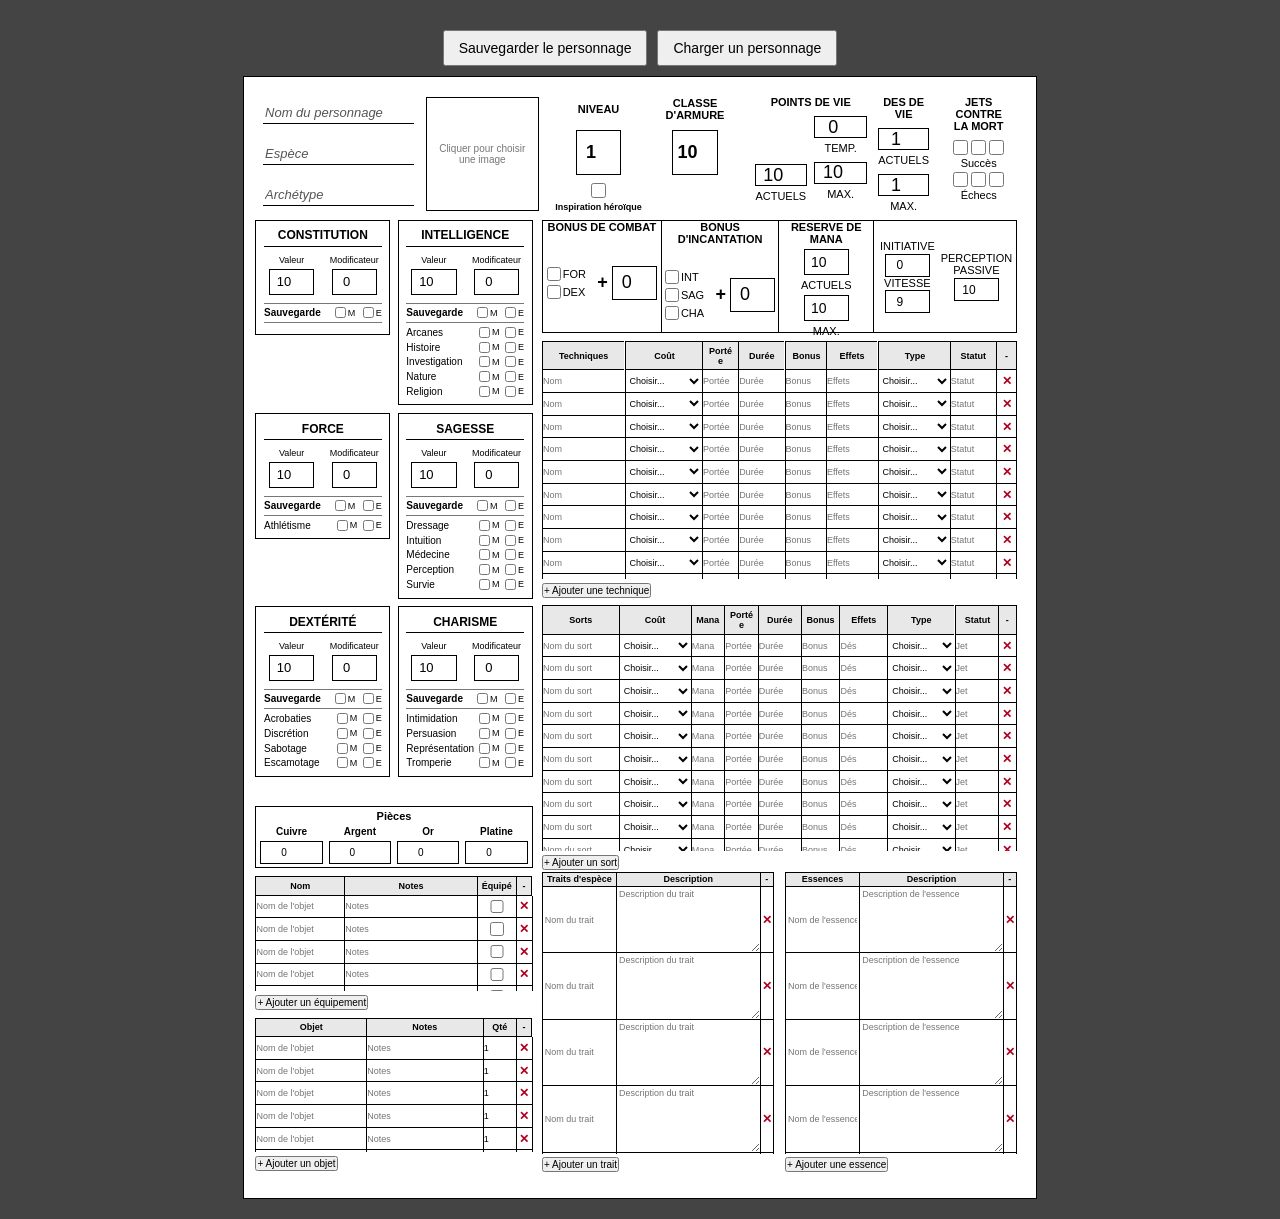
==== commit 47a330ab: "Rename index_v1.html to index.html" ====
--- a/index.html
+++ b/index.html
@@ -5,12 +5,32 @@
     <meta charset="UTF-8">
     <meta name="viewport" content="width=device-width, initial-scale=1.0">
     <title>Fiche de personnage D&D</title>
-    <link rel="stylesheet" href="style_feuille_de_personnage_v1.css">
+    <link rel="stylesheet" href="style_v1.css">
     
 </head>
 
 
 <body>
+
+    <div class="commandes-sauvegarde">
+        <button type="button" id="sauvegarder-personnage">
+            Sauvegarder le personnage
+        </button>
+
+        <button type="button" id="charger-personnage">
+            Charger un personnage
+        </button>
+
+        <input
+            type="file"
+            id="fichier-personnage"
+            accept=".json,application/json"
+            hidden
+        >
+    </div>
+
+
+
     <main class="page-a4">
 
         <!-- Première zone : identité et portrait -->
@@ -956,7 +976,7 @@
 
     </main>
     
-    <script src="script_feuille_de_personange.js"></script>
+    <script src="script_v1.js"></script>
 
 </body>
 </html>
--- a/style_v1.css
+++ b/style_v1.css
@@ -0,0 +1,1370 @@
+
+/* Apparence générale du navigateur */
+body {
+    margin: 0;
+    padding: 20px;
+    background-color: #444;
+    font-family: Calibri, sans-serif;
+}
+
+/* Page A4 portrait */
+.page-a4 {
+    width: 21cm;
+    height: 29.7cm;
+    box-sizing: border-box;
+    margin: 0 auto;
+    background-color: white;
+    border: 1px solid black;
+}
+
+
+/* Première zone de la fiche */
+.zone-identite {
+    display: grid;
+
+    /* Colonne de gauche + portrait de 4 cm */
+    grid-template-columns: 4cm 3cm max-content minmax(0, 1fr);
+
+    /* Espace entre l'identité et le portrait */
+    gap: 3mm;
+
+    align-items: center;
+
+    /* Marge intérieure de la zone */
+    padding: 5mm;
+    box-sizing: border-box;
+}
+
+/* Champs d'identité */
+.identite-personnage {
+    display: flex;
+    flex-direction: column;
+    gap: 5mm;
+    min-width: 0;
+    width: 100%;
+    justify-content: center;
+}
+
+/* Champ du nom */
+.champ-nom {
+    width: 100%;
+    box-sizing: border-box;
+    border: none;
+    border-bottom: 1px solid black;
+    border-radius: 0;
+    outline: none;
+    background: transparent;
+
+    font-family: Calibri, sans-serif;
+    font-size: 13px;
+
+    padding: 3px 2px;
+}
+
+/* Champs espèce et archétype */
+.champ-identite {
+    width: 100%;
+    box-sizing: border-box;
+    border: none;
+    border-bottom: 1px solid black;
+    border-radius: 0;
+    outline: none;
+    background: transparent;
+
+    font-family: Calibri, sans-serif;
+    font-size: 13px;
+
+    padding: 3px 2px;
+}
+
+/* Texte indicatif */
+.champ-nom::placeholder,
+.champ-identite::placeholder {
+    color: #555555;
+    font-style: italic;
+    opacity: 1;
+}
+
+/* Cadre du portrait : exactement 4 × 4 cm */
+.cadre-portrait {
+    width: 3cm;
+    height: 3cm;
+    box-sizing: border-box;
+
+    border: 1px solid black;
+
+    display: flex;
+    align-items: center;
+    justify-content: center;
+
+    position: relative;
+    overflow: hidden;
+    cursor: pointer;
+
+    font-family: Calibri, sans-serif;
+    font-size: 10px;
+    color: #777777;
+    text-align: center;
+}
+
+/* Image du portrait */
+.cadre-portrait img {
+    width: 100%;
+    height: 100%;
+    object-fit: cover;
+    display: none;
+}
+
+/* Texte affiché avant le choix d'une image */
+#indication-portrait {
+    padding: 5px;
+}
+
+/* Champ de sélection masqué */
+#fichier-portrait {
+    display: none;
+}
+
+/* Ensemble des statistiques */
+.statistiques-personnage {
+    display: flex;
+    gap: 0mm;
+    margin-left: 0;
+    align-items: flex-start;
+    min-width: 0;
+    width: max-content;
+}
+
+/* Titres des statistiques : même hauteur */
+.bloc-niveau > label:first-child,
+.bloc-ca > label:first-child {
+    height: 7mm;
+    display: flex;
+    align-items: center;
+    justify-content: center;
+    text-align: center;
+}
+
+
+/* Bloc niveau */
+.bloc-niveau,
+.bloc-ca {
+    display: flex;
+    flex-direction: column;
+    align-items: center;
+    gap: 2mm;
+    min-width: 0;
+    flex: 1;
+    text-align: center;
+    font-size: 11px;
+    font-weight: bold;
+}
+
+/* Cadres noirs pour les valeurs numériques */
+.valeur-statistique {
+    width: 1.2cm;
+    min-width: 0;
+    height: 1.2cm;
+    box-sizing: border-box;
+
+    border: 1px solid black;
+    border-radius: 0;
+    background: white;
+
+    text-align: center;
+    font-family: Calibri, sans-serif;
+    font-size: 18px;
+    font-weight: bold;
+}
+
+/* Inspiration héroïque */
+.inspiration {
+    display: flex;
+    flex-direction: column;
+    align-items: center;
+    justify-content: center;
+    gap: 1mm;
+
+    font-size: 9px;
+    line-height: 1.2;
+    text-align: center;
+    cursor: pointer;
+}
+
+.inspiration input {
+    margin: 0;
+    width: 15px;
+    height: 15px;
+}
+
+
+/* Ensemble : PV, dés de vie et jets contre la mort */
+.bloc-survie {
+    display: grid;
+    grid-template-columns: 2.2fr 1fr 1.5fr;
+    gap: 3mm;
+    align-items: start;
+    min-width: 0;
+    font-family: Calibri, sans-serif;
+}
+
+/* Chaque groupe de survie */
+.groupe-survie {
+    min-width: 0;
+    text-align: center;
+}
+
+/* Titres des groupes */
+.groupe-survie h3 {
+    margin: 0 0 2mm 0;
+    font-size: 11px;
+    font-weight: bold;
+}
+
+/* Colonnes des points de vie */
+.points-vie{
+    display: grid;
+    grid-template-columns: repeat(2, minmax(0, 1fr));
+    gap: 2mm;
+}
+
+.points-vie .champ-survie:first-child {
+    margin-top: 12.7mm;
+}
+
+.des-vie {
+    display: flex;
+    flex-direction: column;
+    gap: 2mm;
+}
+
+/* Champs numériques */
+.champ-survie {
+    display: flex;
+    flex-direction: column;
+    align-items: center;
+    gap: 1mm;
+    min-width: 0;
+}
+
+.champ-survie label {
+    font-size: 11px;
+}
+
+/* Cases de valeurs */
+.champ-survie input {
+    width: 100%;
+    min-width: 0;
+    height: 6mm;
+    box-sizing: border-box;
+    border: 1px solid black;
+    border-radius: 0;
+    background: white;
+    text-align: center;
+    font-size: 18px;
+}
+
+/* Espacement entre Temp. et Max. */
+#pv-max {
+    margin-top: 1mm;
+}
+
+/* Jets contre la mort */
+.jets-mort {
+    display: flex;
+    flex-direction: column;
+    gap: 3mm;
+}
+
+.ligne-jets {
+    display: grid;
+    grid-template-columns: 1fr;
+    align-items: center;
+    gap: 1mm;
+    font-size: 11px;
+}
+
+.ligne-jets label {
+    display: flex;
+    align-items: center;
+    justify-content: center;
+}
+
+.ligne-jets input {
+    margin: 0;
+    width: 15px;
+    height: 15px;
+}
+
+
+
+/* Section des caractéristiques de combat */
+/* Section des caractéristiques de combat */
+.section-combat {
+    width: 60%;
+    height: 3cm;
+    margin-top: -3mm;
+    margin-left: auto;
+    margin-right: 5mm;
+    border: 1px solid black;
+    box-sizing: border-box;
+}
+
+/* Organisation des trois zones */
+.combat-global {
+    display: flex;
+    width: 100%;
+    height: 100%;
+}
+
+/* Les deux bonus occupent 50 % du cadre */
+.combat-contenu {
+    width: 50%;
+    height: 100%;
+    border-right: 1px solid black;
+    box-sizing: border-box;
+    min-width: 0;
+}
+
+/* Les deux bonus se partagent équitablement leur zone */
+.bonus-contenu {
+    display: grid;
+    grid-template-columns: 1fr 1fr;
+    width: 100%;
+    height: 100%;
+}
+
+/* Chaque bloc de caractéristiques */
+.combat-bloc {
+    min-width: 0;
+    padding: 0;
+    box-sizing: border-box;
+    text-align: center;
+}
+
+/* Séparation entre les deux bonus */
+.bonus-contenu .combat-bloc + .combat-bloc {
+    border-left: 1px solid black;
+}
+
+/* Titres */
+.combat-bloc h3 {
+    margin: 0 0 1mm 0;
+    font-family: Calibri, sans-serif;
+    font-size: 11px;
+    text-align: center;
+}
+
+/* Organisation des caractéristiques et du bonus */
+.bonus-ligne {
+    display: flex;
+    align-items: center;
+    justify-content: center;
+    gap: 3mm;
+    min-height: 15mm;
+    height: calc(100% - 5mm);
+    margin-top: 1mm;
+}
+
+/* Caractéristiques : cases et libellés */
+.caracteristiques {
+    display: flex;
+    flex-direction: column;
+    align-items: flex-start;
+    justify-content: center;
+    gap: 1mm;
+}
+
+.case-carac {
+    display: flex;
+    flex-direction: row;
+    align-items: center;
+    gap: 0.5mm;
+    font-family: Calibri, sans-serif;
+    font-size: 11px;
+}
+
+.case-carac input {
+    width: 14px;
+    height: 14px;
+    margin: 0;
+}
+
+/* Valeur numérique précédée du signe + */
+.valeur-bonus {
+    display: flex;
+    align-items: center;
+    justify-content: center;
+    gap: 1mm;
+    font-family: Calibri, sans-serif;
+    font-size: 18px;
+    font-weight: bold;
+}
+
+.valeur-bonus input {
+    width: 12mm;
+    height: 9mm;
+    padding: 0;
+    box-sizing: border-box;
+    border: 1px solid black;
+    border-radius: 0;
+    background: white;
+    text-align: center;
+    font-family: Calibri, sans-serif;
+    font-size: 18px;
+}
+
+/* La réserve de mana occupe 25 % du cadre */
+.reserve-mana {
+    width: 20%;
+    height: 100%;
+    border-right: 1px solid black;
+    box-sizing: border-box;
+}
+
+/* Valeurs de mana disposées en colonne */
+.mana-valeurs {
+    display: flex;
+    flex-direction: column;
+    align-items: center;
+    justify-content: center;
+    gap: 1mm;
+}
+
+/* Réduire les champs numériques de la réserve de mana */
+.reserve-mana .champ-survie input {
+    width: 12mm;
+    height: 7mm;
+    padding: 0;
+    box-sizing: border-box;
+    font-size: 14px;
+    text-align: center;
+}
+
+/* Organisation des informations complémentaires */
+.combat-informations {
+    display: grid;
+    grid-template-columns: 1fr 1fr;
+    width: 30%;
+    height: 100%;
+    box-sizing: border-box;
+    align-items: center;
+    padding: 1mm;
+    gap: 1mm;
+}
+
+/* Chaque caractéristique */
+.info-combat {
+    display: flex;
+    flex-direction: column;
+    align-items: center;
+    justify-content: center;
+    gap: 0.5mm;
+    width: 100%;
+    min-width: 0;
+}
+
+/* Libellés */
+.info-combat label {
+    font-family: Calibri, sans-serif;
+    font-size: 11px;
+    font-style: bold;
+    text-align: center;
+}
+
+/* Champs numériques encadrés */
+.info-combat input {
+    width: 12mm;
+    height: 6mm;
+    padding: 0;
+    box-sizing: border-box;
+    border: 1px solid black;
+    border-radius: 0;
+    background: white;
+    text-align: center;
+    font-family: Calibri, sans-serif;
+    font-size: 12px;
+}
+
+
+/* Section des caractéristiques */
+/* Section des caractéristiques */
+.section-caracteristiques {
+    float: left;
+    width: 35%;
+    box-sizing: border-box;
+    margin-left: 3mm;
+    margin-top: -30mm;
+}
+
+.section-caracteristiques > h2 {
+    margin: 0 0 2mm 0;
+    text-align: center;
+    font-size: 14px;
+}
+
+/* Grille de deux colonnes */
+.grille-caracteristiques {
+    display: grid;
+    grid-template-columns: 1fr 1fr;
+    gap: 2mm;
+    align-items: start;
+}
+
+/* Bloc individuel d'une caractéristique */
+.caracteristique {
+    min-width: 0;
+    border: 1px solid black;
+    padding: 2mm;
+    box-sizing: border-box;
+}
+
+/* Nom de la caractéristique */
+.caracteristique h3 {
+    margin: 0 0 2mm 0;
+    padding-bottom: 1mm;
+    border-bottom: 1px solid black;
+    text-align: center;
+    font-size: 12px;
+}
+
+/* Valeur et modificateur */
+.valeurs-caracteristique {
+    display: grid;
+    grid-template-columns: 1fr 1fr;
+    gap: 2mm;
+    margin-bottom: 2mm;
+}
+
+.valeurs-caracteristique > div {
+    display: flex;
+    flex-direction: column;
+    align-items: center;
+    gap: 1mm;
+}
+
+.valeurs-caracteristique label {
+    font-size: 9px;
+    text-align: center;
+}
+
+.valeurs-caracteristique input {
+    width: 12mm;
+    height: 7mm;
+    padding: 0;
+    box-sizing: border-box;
+    border: 1px solid black;
+    border-radius: 0;
+    background: white;
+    text-align: center;
+    font-family: Calibri, sans-serif;
+    font-size: 13px;
+}
+
+/* Sauvegarde */
+.sauvegarde {
+    display: flex;
+    align-items: center;
+    gap: 2mm;
+    padding: 1mm 0;
+    margin-bottom: 1mm;
+    border-top: 1px solid #777;
+    border-bottom: 1px solid #777;
+    font-size: 10px;
+}
+
+.sauvegarde strong {
+    margin-right: auto;
+    font-size: 10px;
+}
+
+.sauvegarde label,
+.competence label {
+    display: flex;
+    align-items: center;
+    gap: 0.5mm;
+    white-space: nowrap;
+    font-size: 9px;
+}
+
+/* Compétences */
+.competences {
+    display: flex;
+    flex-direction: column;
+    gap: 1mm;
+}
+
+.competence {
+    display: grid;
+    grid-template-columns: minmax(0, 1fr) auto auto;
+    align-items: center;
+    gap: 1.5mm;
+    font-size: 10px;
+}
+
+.competence > span {
+    min-width: 0;
+}
+
+/* Cases à cocher */
+.sauvegarde input,
+.competence input {
+    width: 11px;
+    height: 11px;
+    margin: 0;
+}
+
+/* ==================== TECHNIQUES ==================== */
+/* ==================== TECHNIQUES ==================== */
+
+.section-techniques {
+    width: 60%;
+    margin-top: 2mm;
+    font-family: Calibri, sans-serif;
+    box-sizing: border-box;
+    float: right;
+    height: auto;
+    margin-left: auto;
+    margin-right: 5mm;
+}
+
+.table-techniques {
+    width: 100%;
+    border-collapse: separate;
+    border-spacing: 0;
+    table-layout: fixed;
+    font-size: 9px;
+}
+
+
+/* En-têtes : hauteur conservée */
+.table-techniques th {
+    border: 1px solid black;
+    box-sizing: border-box;
+}
+
+/* Cellules des techniques : hauteur réduite */
+.table-techniques td {
+    border-top: 0;
+    border-left: 1px solid black;
+    border-right: 0;
+    border-bottom: 1px solid black;
+}
+
+
+.table-techniques th {
+    position: sticky;
+    top: 0;
+    z-index: 2;
+    border-top: 1px solid black;
+    border-left: 1px solid black;
+    border-right: 0;
+    border-bottom: 1px solid black;
+    padding: 1mm;
+    box-sizing: border-box;
+    background: #e8e8e8;
+    text-align: center;
+    overflow-wrap: anywhere;
+}
+
+
+/* En-têtes fixes pendant le défilement */
+.table-techniques thead th {
+    position: sticky;
+    top: 0;
+    z-index: 2;
+    background: #e8e8e8;
+}
+
+
+
+.table-techniques input,
+.table-techniques select,
+.table-techniques textarea {
+    display: block;
+    width: 100%;
+    min-width: 0;
+    padding: 0;
+    border: none;
+    border-radius: 0;
+    background: transparent;
+    font-family: Calibri, sans-serif;
+    font-size: 9px;
+    box-sizing: border-box;
+}
+
+
+.table-techniques textarea {
+    resize: vertical;
+    overflow-wrap: anywhere;
+}
+
+.table-techniques input:focus,
+.table-techniques select:focus,
+.table-techniques textarea:focus {
+    outline: 1px solid #777;
+}
+
+#ajouter-technique {
+    margin-top: 1mm;
+    padding: 0mm 0mm;
+    font-family: Calibri, sans-serif;
+    font-size: 10px;
+    cursor: pointer;
+}
+
+/* Bouton de suppression d'une technique */
+.table-techniques .supprimer-technique {
+    display: block;
+    width: 100%;
+    padding: 1mm 0;
+    border: 0px solid #999;
+    background: white;
+    color: #b00020;
+    font-size: 12px;
+    font-weight: bold;
+    cursor: pointer;
+}
+
+.table-techniques .supprimer-technique:hover {
+    background: #f5dada;
+}
+
+.table-techniques th:last-child,
+.table-techniques td:last-child {
+    border-right: 1px solid black;
+}
+
+
+/* Largeur des colonnes du tableau des techniques */
+
+/* Largeur des colonnes du tableau des techniques */
+.table-techniques .col-technique {width: 16%;}
+.table-techniques .col-cout {width: 15%;}
+.table-techniques .col-portee {width: 7%;}
+.table-techniques .col-duree {width: 9%;}
+.table-techniques .col-bonus {width: 8%;}
+.table-techniques .col-effets {width: 10%;}
+.table-techniques .col-type {width: 14%;}
+.table-techniques .col-statut {width: 9%;}
+.table-techniques .col-action {width: 4%;}
+
+/* Hauteur des lignes contenant les techniques */
+.table-techniques tbody td {
+    height: 6mm;
+    padding: 0;
+    box-sizing: border-box;
+}
+
+/* Champs de saisie compacts */
+.table-techniques tbody input,
+.table-techniques tbody select {
+    height: 4mm;
+    padding: 0;
+    margin: 0;
+    box-sizing: border-box;
+    font-size: 9px;
+}
+
+/* Champ des effets */
+.table-techniques tbody textarea {
+    height: 4mm;
+    min-height: 4mm;
+    padding: 0;
+    margin: 0;
+    box-sizing: border-box;
+    font-size: 9px;
+    resize: vertical;
+}
+
+
+/* ==================== DÉFILEMENT DES TABLEAUX ==================== */
+
+.conteneur-techniques,
+.conteneur-sorts {
+    max-height: 63mm;
+    overflow-y: auto;
+    overflow-x: hidden;
+    width: 100%;
+    box-sizing: border-box;
+}
+
+/* Les tableaux occupent toute la largeur disponible */
+.conteneur-techniques .table-techniques,
+.conteneur-sorts .table-sorts {
+    width: 100%;
+    margin: 0;
+}
+
+
+/* ==================== SORTS ==================== */
+/* ==================== SORTS ==================== */
+
+.section-sorts {
+    float : right;
+    width: 60%;
+    margin-top: 2mm;
+    margin-right: 5mm;
+    margin-left: auto;
+    font-family: Calibri, sans-serif;
+    box-sizing: border-box;
+}
+
+
+/* ==================== DÉFILEMENT DES SORTS ==================== */
+
+.conteneur-sorts {
+    width: 100%;
+    max-height: 65mm;
+    overflow-y: auto;
+    overflow-x: hidden;
+    box-sizing: border-box;
+}
+
+/* Tableau */
+.table-sorts {
+    width: 100%;
+    margin: 0;
+    border-collapse: separate;
+    border-spacing: 0;
+    table-layout: fixed;
+    font-size: 9px;
+}
+
+/* En-têtes */
+.table-sorts th {
+    position: sticky;
+    top: 0;
+    z-index: 2;
+    border-top: 1px solid black;
+    border-left: 1px solid black;
+    border-right: 0;
+    border-bottom: 1px solid black;
+    padding: 1mm;
+    box-sizing: border-box;
+    background: #e8e8e8;
+    text-align: center;
+    overflow-wrap: anywhere;
+}
+
+/* Cellules */
+.table-sorts td {
+    border-top: 0;
+    border-left: 1px solid black;
+    border-right: 0;
+    border-bottom: 1px solid black;
+    padding: 0;
+    box-sizing: border-box;
+}
+
+/* Bordure droite du tableau */
+.table-sorts th:last-child,
+.table-sorts td:last-child {
+    border-right: 1px solid black;
+}
+
+/* Hauteur des lignes de données */
+.table-sorts tbody td {
+    height: 6mm;
+    padding: 0;
+    box-sizing: border-box;
+}
+
+/* Bouton d'ajout toujours accessible */
+#ajouter-sort {
+    display: block;
+    margin-top: 1mm;
+    padding: 0;
+    font-family: Calibri, sans-serif;
+    font-size: 10px;
+    cursor: pointer;
+}
+
+
+
+/* Champs de saisie et menus déroulants */
+.table-sorts input,
+.table-sorts select,
+.table-sorts textarea {
+    display: block;
+    width: 100%;
+    min-width: 0;
+    height: 4mm;
+    padding: 0;
+    margin: 0;
+    border: none;
+    border-radius: 0;
+    background: transparent;
+    font-family: Calibri, sans-serif;
+    font-size: 9px;
+    box-sizing: border-box;
+}
+
+.table-sorts textarea {
+    resize: vertical;
+    overflow-wrap: anywhere;
+}
+
+.table-sorts input:focus,
+.table-sorts select:focus,
+.table-sorts textarea:focus {
+    outline: 1px solid #777;
+}
+
+/* Hauteur des lignes : en-têtes non concernés */
+.table-sorts tbody td {
+    height: 6mm;
+    padding: 0;
+    box-sizing: border-box;
+}
+
+/* Bouton d'ajout */
+#ajouter-sort {
+    margin-top: 1mm;
+    padding: 0;
+    font-family: Calibri, sans-serif;
+    font-size: 10px;
+    cursor: pointer;
+}
+
+/* Bouton de suppression */
+.table-sorts .supprimer-sort {
+    display: block;
+    width: 100%;
+    padding: 0;
+    border: 0px solid #999;
+    background: white;
+    color: #b00020;
+    font-size: 12px;
+    font-weight: bold;
+    cursor: pointer;
+}
+
+.table-sorts .supprimer-sort:hover {
+    background: #f5dada;
+}
+
+/* Largeurs des dix colonnes */
+.table-sorts .col-sort       { width: 16%; }
+.table-sorts .col-cout-sort  { width: 15%; }
+.table-sorts .col-mana       { width: 7%; }
+.table-sorts .col-portee-sort { width: 7%; }
+.table-sorts .col-duree-sort { width: 9%; }
+.table-sorts .col-bonus-sort { width: 8%; }
+.table-sorts .col-des-effets { width: 10%; }
+.table-sorts .col-type-sort  { width: 14%; }
+.table-sorts .col-jet-statut { width: 9%; }
+.table-sorts .col-action-sort { width: 4%; }
+
+
+
+/* ==================== PIÈCES ==================== */
+/* ==================== PIÈCES ==================== */
+
+.section-pieces {
+    width: 35%;
+    margin-top: 125mm;
+    margin-left: 3mm;
+    font-family: Calibri, sans-serif;
+    box-sizing: border-box;
+    border: 1px solid black;
+    padding: 1mm;
+}
+
+.section-pieces h3 {
+    margin: 0 0 1mm 0;
+    font-size: 11px;
+    text-align: center;
+}
+
+.grille-pieces {
+    display: grid;
+    grid-template-columns: repeat(4, minmax(0, 1fr));
+    gap: 1.5mm;
+}
+
+.champ-piece {
+    display: flex;
+    flex-direction: column;
+    align-items: center;
+    gap: 1mm;
+    min-width: 0;
+}
+
+.champ-piece label {
+    font-size: 10px;
+    font-weight: bold;
+}
+
+.champ-piece input {
+    width: 100%;
+    min-width: 0;
+    height: 6mm;
+    padding: 0;
+    border: 1px solid black;
+    border-radius: 0;
+    box-sizing: border-box;
+    font-family: Calibri, sans-serif;
+    font-size: 10px;
+    text-align: center;
+}
+
+
+
+/* ==================== ÉQUIPEMENT ET INVENTAIRE ==================== */
+
+.section-equipement,
+.section-inventaire {
+    clear: both;
+    width: 35%;
+    margin: 2mm 0 0 3mm;
+    font-family: Calibri, sans-serif;
+    box-sizing: border-box;
+}
+
+/* Zones défilantes indépendantes */
+.conteneur-equipement{
+    width: 100%;
+    max-height: 30.5mm;
+    overflow-y: auto;
+    overflow-x: hidden;
+    box-sizing: border-box;
+}
+
+.conteneur-inventaire {
+    width: 100%;
+    max-height: 35.5mm;
+    overflow-y: auto;
+    overflow-x: hidden;
+    box-sizing: border-box;
+}
+
+
+/* Tableaux */
+.table-equipement,
+.table-inventaire {
+    width: 100%;
+    margin: 0;
+    border-collapse: separate;
+    border-spacing: 0;
+    table-layout: fixed;
+    font-size: 9px;
+}
+
+/* En-têtes fixes */
+.table-equipement thead th,
+.table-inventaire thead th {
+    position: sticky;
+    top: 0;
+    z-index: 2;
+    background: #e8e8e8;
+    border-top: 1px solid black;
+    border-left: 1px solid black;
+    border-right: 0;
+    border-bottom: 1px solid black;
+    padding: 1mm;
+    text-align: center;
+    box-sizing: border-box;
+}
+
+/* Cellules */
+.table-equipement td,
+.table-inventaire td {
+    border-top: 0;
+    border-left: 1px solid black;
+    border-right: 0;
+    border-bottom: 1px solid black;
+    padding: 0;
+    height: 6mm;
+    box-sizing: border-box;
+}
+
+/* Bordure droite */
+.table-equipement th:last-child,
+.table-equipement td:last-child,
+.table-inventaire th:last-child,
+.table-inventaire td:last-child {
+    border-right: 1px solid black;
+}
+
+/* Champs de saisie */
+.table-equipement input,
+.table-inventaire input {
+    display: block;
+    width: 100%;
+    min-width: 0;
+    height: 4mm;
+    margin: 0;
+    padding: 0;
+    border: none;
+    border-radius: 0;
+    background: transparent;
+    font-family: Calibri, sans-serif;
+    font-size: 9px;
+    box-sizing: border-box;
+}
+
+.table-equipement input:focus,
+.table-inventaire input:focus {
+    outline: 1px solid #777;
+}
+
+/* Boutons d'ajout */
+#ajouter-equipement,
+#ajouter-inventaire {
+    display: block;
+    margin-top: 1mm;
+    padding: 0;
+    font-family: Calibri, sans-serif;
+    font-size: 10px;
+    cursor: pointer;
+}
+
+/* Boutons de suppression */
+.table-equipement .supprimer-equipement,
+.table-inventaire .supprimer-inventaire {
+    display: block;
+    width: 100%;
+    padding: 0;
+    border: 0px solid #999;
+    background: white;
+    color: #b00020;
+    font-size: 12px;
+    font-weight: bold;
+    cursor: pointer;
+}
+
+.table-equipement .supprimer-equipement:hover,
+.table-inventaire .supprimer-inventaire:hover {
+    background: #f5dada;
+}
+
+
+/* Largeur des colonnes du tableau Équipement */
+.table-equipement .col-equipement-nom {
+    width: 32%;
+}
+
+.table-equipement .col-equipement-notes {
+    width: 48%;
+}
+
+.table-equipement .col-equipement-equipe {
+    width: 14%;
+}
+
+.table-equipement .col-equipement-action {
+    width: 6%;
+}
+
+/* Centrer la case à cocher */
+.table-equipement .cellule-equipe {
+    text-align: center;
+    vertical-align: middle;
+}
+
+.table-equipement .cellule-equipe input[type="checkbox"] {
+    display: inline-block;
+    width: 3.5mm;
+    height: 3.5mm;
+    margin: 0;
+    padding: 0;
+    vertical-align: middle;
+    cursor: pointer;
+}
+
+
+/* Largeurs des colonnes : inventaire */
+.table-inventaire .col-inventaire-nom {
+    width: 40%;
+}
+
+.table-inventaire .col-inventaire-quantite {
+    width: 12%;
+}
+
+.table-inventaire .col-inventaire-notes {
+    width: 42%;
+}
+
+.table-inventaire .col-inventaire-action {
+    width: 6%;
+}
+
+
+/* ==================== TRAITS D'ESPÈCES ET ESSENCES ==================== */
+
+
+/* Groupe des deux sections */
+.groupe-traits-essences {
+    display: grid;
+    grid-template-columns: repeat(2, minmax(0, 1fr));
+    gap: 3mm;
+    width: 60%;
+    margin-top: -79mm;
+    margin-right: 5mm;
+    margin-left: auto;
+    box-sizing: border-box;
+    align-items: start;
+}
+
+/* Chaque section occupe une colonne */
+.section-traits-especes,
+.section-essences {
+    float: none;
+    clear: none;
+    width: 100%;
+    min-width: 0;
+    margin: 0;
+    font-family: Calibri, sans-serif;
+    box-sizing: border-box;
+}
+
+
+/* Conteneurs avec défilement */
+.conteneur-traits-especes,
+.conteneur-essences {
+    width: 100%;
+    max-height: 74.5mm;
+    overflow: auto;
+    box-sizing: border-box;
+}
+
+/* Tableaux */
+.table-traits-especes,
+.table-essences {
+    width: 100%;
+    margin: 0;
+    border-collapse: separate;
+    border-spacing: 0;
+    table-layout: fixed;
+    font-size: 9px;
+}
+
+.table-traits-especes th,
+.table-essences th {
+    position: sticky;
+    top: 0;
+    z-index: 2;
+    background: #e8e8e8;
+    border-top: 1px solid black;
+    border-left: 1px solid black;
+    border-right: 0;
+    border-bottom: 1px solid black;
+    padding: 0mm;
+    height: 4mm;
+    text-align: center;
+    overflow-wrap: anywhere;
+    box-sizing: border-box;
+}
+
+.table-traits-especes td,
+.table-essences td {
+    border-top: 0;
+    border-left: 1px solid black;
+    border-right: 0;
+    border-bottom: 1px solid black;
+    padding: 0;
+    box-sizing: border-box;
+}
+
+.table-traits-especes th:last-child,
+.table-traits-especes td:last-child,
+.table-essences th:last-child,
+.table-essences td:last-child {
+    border-right: 1px solid black;
+}
+
+/* Champs de saisie */
+.table-traits-especes input,
+.table-essences input,
+.table-traits-especes textarea,
+.table-essences textarea {
+    display: block;
+    width: 100%;
+    min-width: 0;
+    min-height: 17.3mm;
+    margin: 0;
+    padding: 0.5mm;
+    border: none;
+    background: transparent;
+    font-family: Calibri, sans-serif;
+    font-size: 9px;
+    box-sizing: border-box;
+}
+
+.table-traits-especes textarea,
+.table-essences textarea {
+    resize: vertical;
+    overflow-wrap: anywhere;
+}
+
+.table-traits-especes input:focus,
+.table-essences input:focus,
+.table-traits-especes textarea:focus,
+.table-essences textarea:focus {
+    outline: 1px solid #777;
+}
+
+/* Largeur des colonnes */
+.table-traits-especes .col-trait-espece,
+.table-essences .col-essence {
+    width: 32%;
+}
+
+.table-traits-especes .col-description-trait,
+.table-essences .col-description-essence {
+    width: 62%;
+}
+
+.table-traits-especes .col-action-trait,
+.table-essences .col-action-essence {
+    width: 6%;
+}
+
+/* Boutons d'ajout */
+#ajouter-trait-espece,
+#ajouter-essence {
+    display: block;
+    margin-top: 1mm;
+    padding: 0;
+    font-family: Calibri, sans-serif;
+    font-size: 10px;
+    cursor: pointer;
+}
+
+/* Boutons de suppression */
+.table-traits-especes .supprimer-trait-espece,
+.table-essences .supprimer-essence {
+    display: block;
+    width: 100%;
+    padding: 0;
+    border: 0px solid #999;
+    background: white;
+    color: #b00020;
+    font-size: 12px;
+    font-weight: bold;
+    cursor: pointer;
+}
+
+.table-traits-especes .supprimer-trait-espece:hover,
+.table-essences .supprimer-essence:hover {
+    background: #f5dada;
+}
+
+
+
+.commandes-sauvegarde {
+    display: flex;
+    justify-content: center;
+    gap: 10px;
+    margin: 10px auto;
+    flex-wrap: wrap;
+}
+
+.commandes-sauvegarde button {
+    padding: 8px 14px;
+    font-family: Calibri, sans-serif;
+    font-size: 14px;
+    cursor: pointer;
+}
